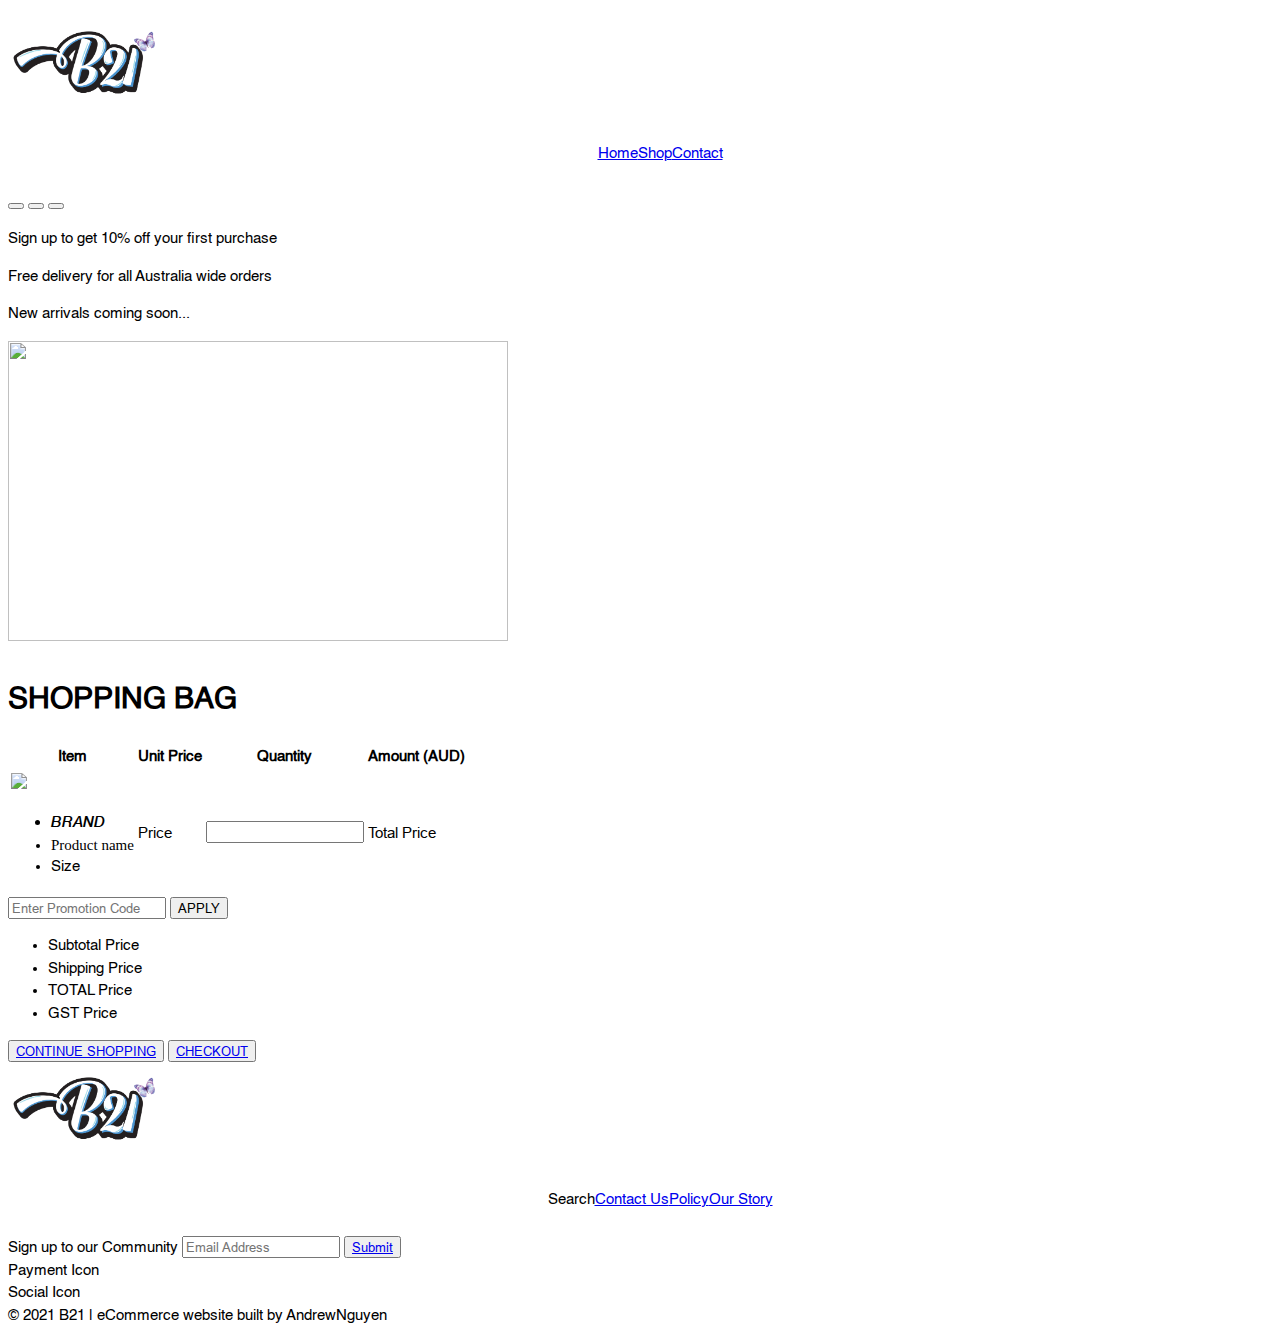
==== Cart.html @ 3d0e709d "Plan Finished" ====
<!DOCTYPE html>
<html lang="en">
    <head>
        <!-- meta tags -->
        <meta charset="utf-8" />

        <meta name="description" content="B21 is a Sydney-based brand. Shop the most luxurious releases of famous designer brands around the world. Exclusive price with many promotions." />
        <meta name="keywords" content="fashion,apparel,shoe,sneaker,accessories,luxury,designer brand, exclusive, promotion, sale, Sydney, brand, streetwear, footwear, tops, bottoms" />

        <meta http-equiv="X-UA-Compatible" content="IE=edge"/>
        <meta name="viewport" content="width=device-width, initial-scale=1"/>

        <!-- title -->
        <title>B21 - Online Retailer of Luxury Designer Brands </title>
    
        <!-- favicon -->
        <link rel="shortcut icon" href="img/favicon_io/favicon.ico"/>

        <!-- animation css -->
        <link rel="stylesheet" href="css/animation/animation.css"/>

        <!-- fontawesome/icon -->
        <link rel="stylesheet" href="css/font/font-awesome.css"/>

        <!-- style css-->
        <link rel="stylesheet" href="css/style.css"/>

        <!-- responsive css-->
        <link rel="stylesheet" href="css/responsive.css"/>
    </head>
   
    <body>
        <header>
            <div class="logo"></div>
            <div class="navigation">
                <ul>
                    <li><a href="Homepage.html">Home</a></li>
                    <li><a href="Shop.html">Shop</a></li>
                    <li><a href="Contact.html">Contact</a></li>
                </ul>
            </div>
            <div class="extra-func">
                <button type="button" class="cart-button">
                    <a href="Cart.html"></a>
                </button>

                <button type="button" class="account">
                </button>

                <button type="button" class="search">
                </button>
            </div>
            <div class="announce">
                <p>Sign up to get 10% off your first purchase</p>
                <p>Free delivery for all Australia wide orders</p>
                <p>New arrivals coming soon...</p>
            </div>
            <div class="banner"><img src="#" width="500" height="300"></img></div>
        </header>

        <section><h1>SHOPPING BAG</h1></section>

        <section id="cart">
            <table>
                <thead>
                    <tr>
                        <th>Item</th>
                        <th>Unit Price</th>
                        <th>Quantity</th>
                        <th>Amount (AUD)</th>
                    </tr>
                <thead>
                <tbody>
                    <tr>
                        <td>
                            <img src="#"></img>
                            <ul>
                                <li class="brand">BRAND</li>
                                <li class="product-name">Product name</li>
                                <li>Size</li>
                            </ul>
                        </td>
                        <td class="price">Price</td>
                        <td><input type="number"/></td>
                        <td class="price">Total Price</td>
                    </tr>
                </tbody>
            </table>
        </section>

        <section id="promo-code">
            <input type="text" placeholder="Enter Promotion Code"/>
            <button type]="button">APPLY</button>
        </section>

        <section id="summary">
            <div>
                <ul>
                    <li class="subtotal">
                        <span>Subtotal</span>
                        <span class="price-display">Price</span>
                    </li>
                    <li class="shipping">
                        <span>Shipping</span>
                        <span class="price-display">Price</span>
                    </li>
                    <li class="total">
                        <span>TOTAL</span>
                        <span class="price-display">Price</span>
                    </li>
                    <li class="gst">
                        <span>GST</span>
                        <span class="price-display">Price</span>
                    </li>
                </ul>
            </div>
            <div>
                <button type="button"><a href="Shop.html">CONTINUE SHOPPING</a></button>
                <button type="button"><a href="Payment-info.html">CHECKOUT</a></button>
            </div>
        </section>

        <footer>
            <div>
                <div class="logo"></div>
                <div class="navigation">
                    <ul>
                        <li>Search</li>
                        <li><a href="Contact.html">Contact Us</a></li>
                        <li><a href="#">Policy</a></li>
                        <li><a href="#">Our Story</a></li>
                </div>
                <div>
                    <form>
                        <label>Sign up to our Community</label>
                        <input type="text" placeholder="Email Address"/>
                        <button type="button"><a href="Register.html">Submit</a></button>
                    </form>
                </div>
            </div>
            <div>
                <div>Payment Icon</div>
                <div>Social Icon</div>
                <div>© 2021 B21 | eCommerce website built by AndrewNguyen</div>
            </div>    
        </footer>
        
        <!-- custom JS -->
        <script src="/js/custom.js"></script>
    </body>
</html>
---- css/style.css ----
/* General CSS */

:root {
    --primary: #1D1D1D;
    --secondary: #000;
    --white: #fff;
    --red: #df1b3c;
    --font-family-sans-serif: Helvetica, "Helvetica Neue", Arial, "Lucida Grande"
}

@font-face {
    font-family: Arial;
    src: url(/css/font/arial-cufonfonts/ARIAL.TTF);
}
@font-face {
    font-family: Helvetica;
    src: url(/css/font/Helvetica-Font/Helvetica.ttf)
}
@font-face {
    font-family: "Helvetica Neue";
    src: url(/css/font/Helvetica-Neue/Helvetica\ Neue\ W01\ 66\ Medium\ It.ttf)
}
@font-face {    
    font-family: "Lucida Grande";
    src: url(/css/font/LucidaGrande.ttf)
}

html {
    box-sizing: border-box;
    padding: 0;
    margin: 0;
    font-family: Helvetica, "Helvetica Neue", Arial, "Lucida Grande", sans-serif;
    line-height: 1.5;
    font-size: 15px;
}

a {
    transition: color 1s;
}

.brand {
    font-family: "Helvetica Neue";
}
.product-name {
    font-family: "Lucida Grand";
}
.price {    
    font-family: Arial;
}

/* Header */
header {
    padding: 10px 0;
  }
.logo {
    background-image: url(../img/logo.png);
    background-repeat: no-repeat;
    background-size: cover;
    background-position: left;
    width: 150px;
    height: 100px;
}
.navigation {
    padding: 10px 0;
    margin: 0 auto;
    text-align: center;
}
.navigation ul {
    display: inline-flex;
    list-style: none;
}

/* Footer */

/* Homepage */
---- css/responsive.css ----
/*==================================================
			     Media Queries         
==================================================*/

/* Large Devices (Desktops & Laptops) */

@media (min-width: 1200px) {
}

/* Medium Devices (Landscape Tablets & Medium Desktops) */

@media (min-width: 992px) and (max-width: 1199px) {
  .stats-inner div {
    width: 30%;
  }
}

/* Small Devices (Portrait Tablets & Small Desktops) */

@media (min-width: 768px) and (max-width: 991px) {
  .stats-inner div {
    width: 30%;
  }
  .blog-column-twoed {
    width: 31%;
  }
}

/* Extra Small Devices (Landscape Phones & Portrait Tablets) */

@media (max-width: 767px) {
  .stats-inner div {
    width: 50%;
  }
  .slide-container {
    width: 95%;
    max-width: 95%;
  }
  .sliders {
    padding: 0 1rem 0 1rem;
  }
  .hero-content div {
    margin: 0 40px;
  }
  .stats-inner h5 {
    font-size: 18px;
  }
  .title h3 {
    font-size: 25px;
  }
  .stats-inner div {
    width: 70%;
  }
  .fabs {
    bottom: 30px;
    position: fixed;
    margin: 0;
    right: 5px;
    z-index: 998;
  }
  .portfolio-div {
    position: relative;
    width: 100%;
    overflow: hidden;
    margin: 0.6%;
    cursor: pointer;
  }
  .portfolio-gal {
    display: block;
  }
  .blog-inner {
    display: block;
    width: 90%;
  }
  .blog-column-twoed {
    width: 100%;
    height: 100%;
    margin: 0;
  }
  .blog-column-twoed img {
    height: 200px;
  }
  .blog-column-oned {
    width: 100%;
    height: 200px;
    margin: 10px 0;
  }
  .blog-column-oned img {
    height: 200px;
  }
  #blog {
    margin: 50px 0;
    padding-bottom: 0;
  }
}

/* Extra Small Devices (Portrait Phones & Smaller devices) */

@media (max-width: 480px) {
}

/* Extra Small Devices (Portrait Phones & Smaller devices) */

@media (max-width: 320px) {
  .hero-content div {
    margin: 0 20px;
  }
  .hero-content h1 {
    font-size: 20px;
  }
  .chat {
    position: fixed;
    right: 65px;
    bottom: 20px;
    width: 200px;
  }
}
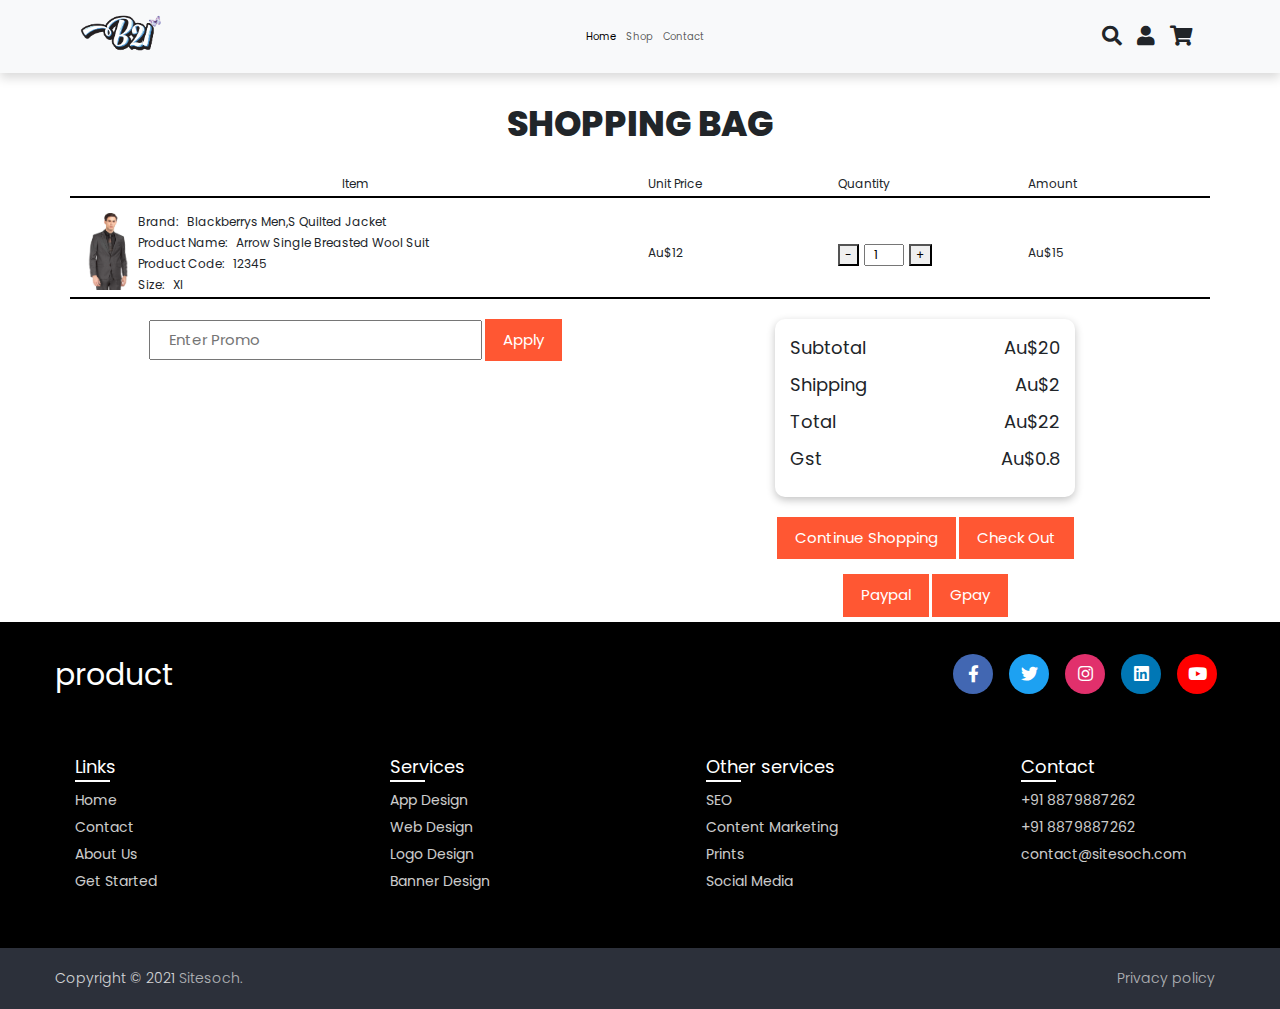
==== commit d0cd91d7: "Final" ====
--- a/Cart.html
+++ b/Cart.html
@@ -1,151 +1,207 @@
 <!DOCTYPE html>
 <html lang="en">
-    <head>
-        <!-- meta tags -->
-        <meta charset="utf-8" />
+  <head>
+    <!-- Required meta tags -->
+    <meta charset="utf-8" />
+    <meta name="viewport" content="width=device-width, initial-scale=1" />
 
-        <meta name="description" content="B21 is a Sydney-based brand. Shop the most luxurious releases of famous designer brands around the world. Exclusive price with many promotions." />
-        <meta name="keywords" content="fashion,apparel,shoe,sneaker,accessories,luxury,designer brand, exclusive, promotion, sale, Sydney, brand, streetwear, footwear, tops, bottoms" />
+    <!-- Bootstrap CSS -->
+    <link
+      href="https://cdn.jsdelivr.net/npm/bootstrap@5.0.2/dist/css/bootstrap.min.css"
+      rel="stylesheet"
+    />
+    <!-- css link -->
+    <link rel="stylesheet" href="./sass/main.css" />
+    <!-- font awsome link -->
+    <link
+      href="https://cdnjs.cloudflare.com/ajax/libs/font-awesome/5.13.0/css/all.min.css"
+      rel="stylesheet"
+    />
+    <script src="https://maxcdn.bootstrapcdn.com/bootstrap/4.5.2/js/bootstrap.min.js"></script>
+    <title>Cart</title>
+  </head>
+  <body>
+    <nav class="navbar navbar-expand-lg navbar-light bg-light shadow">
+      <div class="container">
+        <a class="navbar-brand" href="#">
+          <img src="./images/logo.png" alt="logo" />
+        </a>
+        <button
+          class="navbar-toggler"
+          type="button"
+          data-bs-toggle="collapse"
+          data-bs-target="#navbarNav"
+          aria-controls="navbarNav"
+          aria-expanded="false"
+          aria-label="Toggle navigation"
+        >
+          <span class="navbar-toggler-icon"></span>
+        </button>
+        <div class="collapse navbar-collapse" id="navbarNav">
+          <ul class="navbar-nav mx-auto">
+            <li class="nav-item">
+              <a class="nav-link active" aria-current="page" href="./page/html/product.html">Home</a>
+            </li>
+            <li class="nav-item">
+              <a class="nav-link" href="./page/html/shop.html">shop</a>
+            </li>
+            <li class="nav-item">
+              <a class="nav-link" href="./page/html/registration.html">contact</a>
+            </li>
+          </ul>
+        </div>
+        <div class="icon" >
+          <i class="fas fa-search"></i>
+          <i class="fas fa-user"></i>
+          <i class="fas fa-shopping-cart"></i>
+        </div>
+      </div>
+    </nav>
+    <section class="cart">
+      <div class="container">
+        <h2 class="text-center">shopping bag</h2>
+        <div class="row borders">
+          <div class="col-6 pay justify-content-center">
+            <p>Item</p>
+          </div>
+          <div class="col-2">unit price</div>
+          <div class="col-2">quantity</div>
+          <div class="col-2">amount</div>
+        </div>
+        <div class="row my-md-4 select" style="border-bottom: 2px solid black">
+          <div class="col-6 d-flex align-item-center">
+            <div class="img">
+              <img src="./images/main1.jpg" width="60px" alt="" />
+            </div>
+            <div class="content">
+              <p>Brand: <span>Blackberrys Men,S Quilted Jacket</span></p>
+              <p>Product Name: <span>Arrow Single Breasted Wool Suit</span></p>
+              <p>Product Code: <span>12345</span></p>
+              <p>Size: <span>xl</span></p>
+            </div>
+          </div>
+          <div class="col-2 pay">
+            <p>au$12</p>
+          </div>
+          <div class="col-2 d-flex increse">
+            <div>
+              <button class="minus" onclick="minus()">-</button>
+            </div>
+            <div>
+              <input class="width" type="number" min="1" />
+            </div>
+            <div>
+              <button class="plus" onclick="chang()">+</button>
+            </div>
+          </div>
+          <div class="col-2 pay">
+            <p class="lef">Au$15</p>
+          </div>
+        </div>
+      </div>
+    </section>
+    <section class="payment">
+      <div class="container">
+        <div class="row">
+          <div class="col-md-6 bottom text-center">
+            <input type="text" class="value" placeholder="Enter promo" />
+            <button onclick="promo()">apply</button>
+          </div>
+          <div class="col-md-6">
+            <div class="contents">
+              <p class="left">subtotal <span class="total">Au$20</span></p>
+              <p class="left">shipping <span>Au$2</span></p>
+              <p class="left">total <span>Au$22</span></p>
+              <p class="left">gst <span>Au$0.8</span></p>
+            </div>
+          </div>
+        </div>
+        <div class="row">
+          <div class="col-md-6"></div>
+          <div class="col-md-6 text-center middle">
+            <button>
+              <a style="text-decoration: none; color: white" href=""
+                >continue shopping</a
+              >
+            </button>
+            <button>check out</button>
+          </div>
+        </div>
+        <div class="row end">
+          <div class="col-md-6"></div>
+          <div class="col-md-6 text-center middl">
+            <button>Paypal</button>
+            <button>Gpay</button>
+          </div>
+        </div>
+      </div>
+    </section>
 
-        <meta http-equiv="X-UA-Compatible" content="IE=edge"/>
-        <meta name="viewport" content="width=device-width, initial-scale=1"/>
+    <footer>
+      <div class="content">
+        <div class="top">
+          <div class="logo-details">
+            <span class="logo_name">product</span>
+          </div>
+          <div class="media-icons">
+            <a href="#"><i class="fab fa-facebook-f"></i></a>
+            <a href="#"><i class="fab fa-twitter"></i></a>
+            <a href="#"><i class="fab fa-instagram"></i></a>
+            <a href="#"><i class="fab fa-linkedin"></i></a>
+            <a href="#"><i class="fab fa-youtube"></i></a>
+          </div>
+        </div>
+        <div class="link-boxes">
+          <ul class="box">
+            <li class="link_name">Links</li>
+            <li><a href="#">Home</a></li>
+            <li><a href="#">Contact</a></li>
+            <li><a href="#">About Us</a></li>
+            <li><a href="#">Get Started</a></li>
+          
+          </ul>
+          <ul class="box">
+            <li class="link_name">Services</li>
+            <li><a href="#">App Design</a></li>
+            <li><a href="#">Web Design</a></li>
+            <li><a href="#">Logo Design</a></li>
+            <li><a href="#">Banner Design</a></li>
+          
+          </ul>
+      <ul class="box">
+            <li class="link_name">Other services</li>
+            <li><a href="#">SEO</a></li>
+            <li><a href="#">Content Marketing</a></li>
+            <li><a href="#">Prints</a></li>
+            <li><a href="#">Social Media</a></li>
+          
+          </ul>
+          <ul class="box">
+            <li class="link_name">Contact</li>
+            <li><a href="#">+91 8879887262</a></li>
+            <li><a href="#">+91 8879887262</a></li>
+            <li><a href="#">contact@sitesoch.com</a></li>
+            
+          
+          </ul>
+          
+      
+      
+      
+        </div>
+      </div>
+          <div class="bottom-details">
+          <div class="bottom_text">
+            <span class="copyright_text">Copyright © 2021 <a href="#">Sitesoch.</a></span>
+            <span class="policy_terms">
+              <a href="#">Privacy policy</a>
+              
+            </span>
+          </div>
+        </div>
+    </footer>
 
-        <!-- title -->
-        <title>B21 - Online Retailer of Luxury Designer Brands </title>
-    
-        <!-- favicon -->
-        <link rel="shortcut icon" href="img/favicon_io/favicon.ico"/>
-
-        <!-- animation css -->
-        <link rel="stylesheet" href="css/animation/animation.css"/>
-
-        <!-- fontawesome/icon -->
-        <link rel="stylesheet" href="css/font/font-awesome.css"/>
-
-        <!-- style css-->
-        <link rel="stylesheet" href="css/style.css"/>
-
-        <!-- responsive css-->
-        <link rel="stylesheet" href="css/responsive.css"/>
-    </head>
-   
-    <body>
-        <header>
-            <div class="logo"></div>
-            <div class="navigation">
-                <ul>
-                    <li><a href="Homepage.html">Home</a></li>
-                    <li><a href="Shop.html">Shop</a></li>
-                    <li><a href="Contact.html">Contact</a></li>
-                </ul>
-            </div>
-            <div class="extra-func">
-                <button type="button" class="cart-button">
-                    <a href="Cart.html"></a>
-                </button>
-
-                <button type="button" class="account">
-                </button>
-
-                <button type="button" class="search">
-                </button>
-            </div>
-            <div class="announce">
-                <p>Sign up to get 10% off your first purchase</p>
-                <p>Free delivery for all Australia wide orders</p>
-                <p>New arrivals coming soon...</p>
-            </div>
-            <div class="banner"><img src="#" width="500" height="300"></img></div>
-        </header>
-
-        <section><h1>SHOPPING BAG</h1></section>
-
-        <section id="cart">
-            <table>
-                <thead>
-                    <tr>
-                        <th>Item</th>
-                        <th>Unit Price</th>
-                        <th>Quantity</th>
-                        <th>Amount (AUD)</th>
-                    </tr>
-                <thead>
-                <tbody>
-                    <tr>
-                        <td>
-                            <img src="#"></img>
-                            <ul>
-                                <li class="brand">BRAND</li>
-                                <li class="product-name">Product name</li>
-                                <li>Size</li>
-                            </ul>
-                        </td>
-                        <td class="price">Price</td>
-                        <td><input type="number"/></td>
-                        <td class="price">Total Price</td>
-                    </tr>
-                </tbody>
-            </table>
-        </section>
-
-        <section id="promo-code">
-            <input type="text" placeholder="Enter Promotion Code"/>
-            <button type]="button">APPLY</button>
-        </section>
-
-        <section id="summary">
-            <div>
-                <ul>
-                    <li class="subtotal">
-                        <span>Subtotal</span>
-                        <span class="price-display">Price</span>
-                    </li>
-                    <li class="shipping">
-                        <span>Shipping</span>
-                        <span class="price-display">Price</span>
-                    </li>
-                    <li class="total">
-                        <span>TOTAL</span>
-                        <span class="price-display">Price</span>
-                    </li>
-                    <li class="gst">
-                        <span>GST</span>
-                        <span class="price-display">Price</span>
-                    </li>
-                </ul>
-            </div>
-            <div>
-                <button type="button"><a href="Shop.html">CONTINUE SHOPPING</a></button>
-                <button type="button"><a href="Payment-info.html">CHECKOUT</a></button>
-            </div>
-        </section>
-
-        <footer>
-            <div>
-                <div class="logo"></div>
-                <div class="navigation">
-                    <ul>
-                        <li>Search</li>
-                        <li><a href="Contact.html">Contact Us</a></li>
-                        <li><a href="#">Policy</a></li>
-                        <li><a href="#">Our Story</a></li>
-                </div>
-                <div>
-                    <form>
-                        <label>Sign up to our Community</label>
-                        <input type="text" placeholder="Email Address"/>
-                        <button type="button"><a href="Register.html">Submit</a></button>
-                    </form>
-                </div>
-            </div>
-            <div>
-                <div>Payment Icon</div>
-                <div>Social Icon</div>
-                <div>© 2021 B21 | eCommerce website built by AndrewNguyen</div>
-            </div>    
-        </footer>
-        
-        <!-- custom JS -->
-        <script src="/js/custom.js"></script>
-    </body>
-</html>+    <script src="https://cdn.jsdelivr.net/npm/bootstrap@5.0.2/dist/js/bootstrap.bundle.min.js"></script>
+    <script src="./js/js.js"></script>
+  </body>
+</html>
--- a/sass/main.css
+++ b/sass/main.css
@@ -0,0 +1,1268 @@
+@import url("https://fonts.googleapis.com/css2?family=Poppins:wght@400;600;700;800;900&display=swap");
+* {
+  margin: 0;
+  padding: 0;
+  -webkit-box-sizing: inherit;
+          box-sizing: inherit;
+}
+
+body {
+  -webkit-box-sizing: border-box;
+          box-sizing: border-box;
+  overflow-x: hidden;
+  font-family: "Poppins", sans-serif;
+  line-height: 1.5;
+  border: none;
+}
+
+html {
+  font-size: 62.5%;
+}
+
+nav img {
+  width: 10rem;
+}
+
+nav #navbarNav {
+  -webkit-box-flex: 0;
+      -ms-flex-positive: 0;
+          flex-grow: 0;
+}
+
+nav ul a {
+  font-size: 2rem;
+  text-transform: capitalize;
+}
+
+nav .icon {
+  font-size: 2rem;
+}
+
+nav .icon i {
+  margin-right: 1rem;
+}
+
+.wide_section {
+  background-color: #b2b4b6;
+}
+
+.wide_section p {
+  margin-bottom: 0;
+}
+
+.wide_section .buttons p {
+  margin-right: 1.5rem;
+}
+
+.wide_section .buttons i {
+  font-size: 2rem;
+  color: white;
+  -webkit-filter: drop-shadow(0.35rem 0.35rem 0.4rem rgba(0, 0, 0, 0.5));
+          filter: drop-shadow(0.35rem 0.35rem 0.4rem rgba(0, 0, 0, 0.5));
+  cursor: pointer;
+  -webkit-transition: -webkit-transform 0.3s ease-in;
+  transition: -webkit-transform 0.3s ease-in;
+  transition: transform 0.3s ease-in;
+  transition: transform 0.3s ease-in, -webkit-transform 0.3s ease-in;
+}
+
+.wide_section .buttons i:hover {
+  -webkit-transform: scale(1.6);
+          transform: scale(1.6);
+}
+
+.wide_section .content p {
+  font-size: 1.2rem;
+  margin-right: 2.3rem;
+  cursor: pointer;
+}
+
+@media (max-width: 768px) {
+  .wide_section .content p {
+    font-size: 0.8rem;
+    margin-right: 0.9rem;
+    margin-left: 0.5rem;
+  }
+}
+
+.zoom_image {
+  padding: 4rem 2rem;
+}
+
+@media (max-width: 768px) {
+  .zoom_image .image_container {
+    display: -webkit-box;
+    display: -ms-flexbox;
+    display: flex;
+  }
+}
+
+.zoom_image .image_container .first_box {
+  width: 6rem;
+  height: 6rem;
+  border: 2px solid #b6aeae;
+  margin-bottom: 1rem;
+  display: -webkit-box;
+  display: -ms-flexbox;
+  display: flex;
+  -webkit-box-pack: center;
+      -ms-flex-pack: center;
+          justify-content: center;
+}
+
+@media (max-width: 768px) {
+  .zoom_image .image_container .first_box {
+    margin-right: 1.2rem;
+  }
+}
+
+.zoom_image .image_container img {
+  -o-object-fit: cover;
+     object-fit: cover;
+  width: 70%;
+  height: 100%;
+  cursor: pointer;
+}
+
+.zoom_image .second img {
+  width: 59%;
+}
+
+@media (max-width: 768px) {
+  .zoom_image .second img {
+    margin: 1.5rem 0;
+  }
+}
+
+.zoom_image .contennt {
+  font-size: 1.3rem;
+  text-transform: capitalize;
+}
+
+@media (max-width: 768px) {
+  .zoom_image .contennt {
+    text-align: center;
+  }
+}
+
+.zoom_image .contennt .title {
+  font-size: 1.5rem;
+  color: #37b0e4;
+  font-weight: 600;
+}
+
+.zoom_image .contennt .product {
+  font-size: 2.4rem;
+  font-weight: 600;
+}
+
+.zoom_image .contennt .price {
+  font-size: 1.5rem;
+}
+
+.zoom_image .contennt .price span {
+  font-size: 2rem;
+  color: red;
+}
+
+@media (max-width: 768px) {
+  .zoom_image .contennt .stars {
+    -webkit-box-pack: center;
+        -ms-flex-pack: center;
+            justify-content: center;
+  }
+}
+
+.zoom_image .contennt .stars .star {
+  color: #ffd814;
+}
+
+.zoom_image .contennt .stars .review {
+  margin-left: 1rem;
+}
+
+.zoom_image .contennt .select.d-flex {
+  width: 66%;
+  margin: 1rem 0;
+}
+
+@media (max-width: 768px) {
+  .zoom_image .contennt .select.d-flex {
+    width: 100%;
+    margin: 0 auto;
+    padding: 0 1rem;
+    display: -ms-grid !important;
+    display: grid !important;
+    place-items: center;
+  }
+}
+
+.zoom_image .contennt .select.d-flex input,
+.zoom_image .contennt .select.d-flex select {
+  border: none;
+  background-color: #b2b4b6;
+  padding: 1rem 0;
+  text-align: center;
+}
+
+.zoom_image .contennt .select.d-flex form {
+  width: 60%;
+  margin-right: 1rem;
+}
+
+@media (max-width: 768px) {
+  .zoom_image .contennt .select.d-flex form {
+    width: auto;
+    margin-right: 0;
+  }
+}
+
+@media (max-width: 768px) {
+  .zoom_image .contennt .select.d-flex form label {
+    margin: 0.5rem 0;
+    font-size: 1.5rem;
+    font-weight: 600;
+  }
+}
+
+.zoom_image .contennt .select.d-flex .width {
+  width: 30%;
+}
+
+@media (max-width: 768px) {
+  .zoom_image .contennt .select.d-flex .width {
+    width: 50%;
+    margin: 0.5rem 0;
+  }
+}
+
+.zoom_image .contennt button {
+  border: none;
+  padding: 0.8rem 1.8rem;
+  background-color: #ffd814;
+  border-radius: 6rem;
+  font-size: 1.5rem;
+  text-transform: capitalize;
+  display: block;
+  margin: 1rem 0;
+  -webkit-transition: -webkit-transform 0.3s ease-in;
+  transition: -webkit-transform 0.3s ease-in;
+  transition: transform 0.3s ease-in;
+  transition: transform 0.3s ease-in, -webkit-transform 0.3s ease-in;
+  -webkit-box-shadow: rgba(0, 0, 0, 0.24) 0px 3px 8px;
+          box-shadow: rgba(0, 0, 0, 0.24) 0px 3px 8px;
+}
+
+@media (max-width: 768px) {
+  .zoom_image .contennt button {
+    margin: 1.8rem auto;
+  }
+}
+
+.zoom_image .contennt button:hover {
+  -webkit-transform: scale(1.09);
+          transform: scale(1.09);
+}
+
+.zoom_image .contennt .btn2 {
+  background-color: #ffa41c;
+}
+
+.zoom_image .contennt .payment {
+  width: 39%;
+  cursor: pointer;
+  margin-bottom: 0.5rem;
+  font-size: 1.5rem;
+  margin-bottom: 1rem;
+  border-bottom: 1px solid #5f5e5e;
+}
+
+@media (max-width: 768px) {
+  .zoom_image .contennt .payment {
+    margin: 1rem auto;
+  }
+}
+
+.zoom_image .contennt .collapse1 {
+  text-decoration: none;
+  color: black;
+  font-size: 2rem;
+  margin-bottom: 1rem;
+  font-weight: 600;
+  border-bottom: 1px solid #5f5e5e;
+}
+
+.zoom_image .contennt .card.card-body {
+  border: none;
+}
+
+@media (max-width: 767px) {
+  .you_like {
+    padding: 1rem;
+  }
+}
+
+@media (max-width: 767px) {
+  .you_like .da {
+    overflow: scroll;
+  }
+}
+
+.you_like h2 {
+  font-weight: 800;
+  font-size: 4.5rem;
+  text-transform: uppercase;
+  margin-top: 6rem;
+  margin-bottom: 4rem;
+}
+
+@media (max-width: 767px) {
+  .you_like h2 {
+    font-size: 3rem;
+    margin-top: 1rem;
+  }
+}
+
+.you_like .box {
+  margin-right: 1.5rem;
+}
+
+.you_like .box .fa {
+  font-size: 1.5rem;
+  margin: 1rem;
+}
+
+.you_like .box .fb {
+  color: red;
+  font-size: 1.5rem;
+}
+
+footer {
+  background: #000;
+  width: 100%;
+}
+
+footer .content {
+  max-width: 1250px;
+  margin: auto;
+  padding: 30px 40px 40px 40px;
+}
+
+footer .content .top {
+  display: -webkit-box;
+  display: -ms-flexbox;
+  display: flex;
+  -webkit-box-align: center;
+      -ms-flex-align: center;
+          align-items: center;
+  -webkit-box-pack: justify;
+      -ms-flex-pack: justify;
+          justify-content: space-between;
+  margin-bottom: 50px;
+}
+
+.logo-details {
+  color: #fff;
+  font-size: 30px;
+}
+
+.content .top .media-icons {
+  display: -webkit-box;
+  display: -ms-flexbox;
+  display: flex;
+}
+
+.content .top .media-icons a {
+  height: 40px;
+  width: 40px;
+  margin: 0 8px;
+  border-radius: 50%;
+  text-align: center;
+  line-height: 40px;
+  color: #fff;
+  font-size: 17px;
+  text-decoration: none;
+  -webkit-transition: all 0.4s ease;
+  transition: all 0.4s ease;
+}
+
+.top .media-icons a:nth-child(1) {
+  background: #4267b2;
+}
+
+.top .media-icons a:nth-child(1):hover {
+  color: #4267b2;
+  background: #fff;
+}
+
+.top .media-icons a:nth-child(2) {
+  background: #1da1f2;
+}
+
+.top .media-icons a:nth-child(2):hover {
+  color: #1da1f2;
+  background: #fff;
+}
+
+.top .media-icons a:nth-child(3) {
+  background: #e1306c;
+}
+
+.top .media-icons a:nth-child(3):hover {
+  color: #e1306c;
+  background: #fff;
+}
+
+.top .media-icons a:nth-child(4) {
+  background: #0077b5;
+}
+
+.top .media-icons a:nth-child(4):hover {
+  color: #0077b5;
+  background: #fff;
+}
+
+.top .media-icons a:nth-child(5) {
+  background: #ff0000;
+}
+
+.top .media-icons a:nth-child(5):hover {
+  color: #ff0000;
+  background: #fff;
+}
+
+footer .content .link-boxes {
+  width: 100%;
+  display: -webkit-box;
+  display: -ms-flexbox;
+  display: flex;
+  -webkit-box-pack: justify;
+      -ms-flex-pack: justify;
+          justify-content: space-between;
+}
+
+footer .content .link-boxes .box {
+  width: calc(100% / 5 - 10px);
+}
+
+.content .link-boxes .box .link_name {
+  color: #fff;
+  font-size: 18px;
+  font-weight: 400;
+  margin-bottom: 10px;
+  position: relative;
+}
+
+.link-boxes .box .link_name::before {
+  content: "";
+  position: absolute;
+  left: 0;
+  bottom: -2px;
+  height: 2px;
+  width: 35px;
+  background: #fff;
+}
+
+.content .link-boxes .box li {
+  margin: 6px 0;
+  list-style: none;
+}
+
+.content .link-boxes .box li a {
+  color: #fff;
+  font-size: 14px;
+  font-weight: 400;
+  text-decoration: none;
+  opacity: 0.8;
+  -webkit-transition: all 0.4s ease;
+  transition: all 0.4s ease;
+}
+
+.content .link-boxes .box li a:hover {
+  opacity: 1;
+  text-decoration: underline;
+}
+
+.content .link-boxes .input-box {
+  margin-right: 55px;
+}
+
+.link-boxes .input-box input {
+  height: 40px;
+  width: calc(100% + 55px);
+  outline: none;
+  border: 2px solid #afafb6;
+  background: #140b5c;
+  border-radius: 4px;
+  padding: 0 15px;
+  font-size: 15px;
+  color: #fff;
+  margin-top: 5px;
+}
+
+.link-boxes .input-box input::-webkit-input-placeholder {
+  color: #afafb6;
+  font-size: 16px;
+}
+
+.link-boxes .input-box input:-ms-input-placeholder {
+  color: #afafb6;
+  font-size: 16px;
+}
+
+.link-boxes .input-box input::-ms-input-placeholder {
+  color: #afafb6;
+  font-size: 16px;
+}
+
+.link-boxes .input-box input::placeholder {
+  color: #afafb6;
+  font-size: 16px;
+}
+
+.link-boxes .input-box input[type="button"] {
+  background: #fff;
+  color: #140b5c;
+  border: none;
+  font-size: 18px;
+  font-weight: 500;
+  margin: 4px 0;
+  opacity: 0.8;
+  cursor: pointer;
+  -webkit-transition: all 0.4s ease;
+  transition: all 0.4s ease;
+}
+
+.input-box input[type="button"]:hover {
+  opacity: 1;
+}
+
+footer .bottom-details {
+  width: 100%;
+  background: #2c303a;
+}
+
+footer .bottom-details .bottom_text {
+  max-width: 1250px;
+  margin: auto;
+  padding: 20px 40px;
+  display: -webkit-box;
+  display: -ms-flexbox;
+  display: flex;
+  -webkit-box-pack: justify;
+      -ms-flex-pack: justify;
+          justify-content: space-between;
+}
+
+.bottom-details .bottom_text span,
+.bottom-details .bottom_text a {
+  font-size: 14px;
+  font-weight: 300;
+  color: #fff;
+  opacity: 0.8;
+  text-decoration: none;
+}
+
+.bottom-details .bottom_text a:hover {
+  opacity: 1;
+  text-decoration: underline;
+}
+
+.bottom-details .bottom_text a {
+  margin-right: 10px;
+}
+
+@media (max-width: 900px) {
+  footer .content .link-boxes {
+    -ms-flex-wrap: wrap;
+        flex-wrap: wrap;
+  }
+  footer .content .link-boxes .input-box {
+    width: 40%;
+    margin-top: 10px;
+  }
+}
+
+@media (max-width: 700px) {
+  footer {
+    position: relative;
+  }
+  .content .top .logo-details {
+    font-size: 26px;
+  }
+  .content .top .media-icons a {
+    height: 35px;
+    width: 35px;
+    font-size: 14px;
+    line-height: 35px;
+  }
+  footer .content .link-boxes .box {
+    width: calc(100% / 3 - 10px);
+  }
+  footer .content .link-boxes .input-box {
+    width: 60%;
+  }
+  .bottom-details .bottom_text span,
+  .bottom-details .bottom_text a {
+    font-size: 12px;
+  }
+}
+
+@media (max-width: 520px) {
+  footer::before {
+    top: 145px;
+  }
+  footer .content .top {
+    -webkit-box-orient: vertical;
+    -webkit-box-direction: normal;
+        -ms-flex-direction: column;
+            flex-direction: column;
+  }
+  .content .top .media-icons {
+    margin-top: 16px;
+  }
+  footer .content .link-boxes .box {
+    width: calc(100% / 2 - 10px);
+  }
+  footer .content .link-boxes .input-box {
+    width: 100%;
+  }
+}
+
+.my_account .fa {
+  background-color: #ffd41d;
+  height: 102vh;
+  font-weight: 600;
+  display: -webkit-box;
+  display: -ms-flexbox;
+  display: flex;
+  -webkit-box-align: center;
+      -ms-flex-align: center;
+          align-items: center;
+  -webkit-box-orient: vertical;
+  -webkit-box-direction: normal;
+      -ms-flex-direction: column;
+          flex-direction: column;
+  padding-top: 4rem;
+  text-transform: capitalize;
+}
+
+@media (max-width: 768px) {
+  .my_account .fa {
+    height: auto;
+  }
+}
+
+.my_account .fa h2 {
+  font-size: 3.5rem;
+  font-weight: 600;
+  cursor: pointer;
+  margin-bottom: 2rem;
+}
+
+@media (max-width: 1027px) {
+  .my_account .fa h2 {
+    font-size: 2.5rem;
+  }
+}
+
+.my_account .fa h2 i {
+  color: white;
+  -webkit-filter: drop-shadow(0.35rem 0.35rem 0.4rem rgba(0, 0, 0, 0.5));
+          filter: drop-shadow(0.35rem 0.35rem 0.4rem rgba(0, 0, 0, 0.5));
+}
+
+.my_account .fa p {
+  font-size: 2rem;
+  cursor: pointer;
+  margin-bottom: 3rem;
+}
+
+.my_account .col-md-10.fas {
+  padding: 4rem;
+  text-transform: capitalize;
+}
+
+.my_account .col-md-10.fas h2 {
+  font-size: 3.5rem;
+  font-weight: 600;
+  cursor: pointer;
+  margin-bottom: 2rem;
+}
+
+@media (max-width: 340px) {
+  .my_account .col-md-10.fas h2 {
+    font-size: 2.5rem;
+  }
+}
+
+.my_account .col-md-10.fas h2 i {
+  color: white;
+  -webkit-filter: drop-shadow(0.35rem 0.35rem 0.4rem rgba(0, 0, 0, 0.5));
+          filter: drop-shadow(0.35rem 0.35rem 0.4rem rgba(0, 0, 0, 0.5));
+}
+
+.my_account .col-md-10.fas p {
+  font-size: 2rem;
+  font-weight: 600;
+  margin-bottom: 2rem;
+}
+
+.my_account .col-md-10.fas .content-wrapper {
+  width: 100%;
+  max-width: 600px;
+  background-color: #efeeee;
+  border: none;
+  padding: 3rem;
+  border-radius: 2rem;
+  -webkit-box-shadow: rgba(0, 0, 0, 0.24) 0px 3px 8px;
+          box-shadow: rgba(0, 0, 0, 0.24) 0px 3px 8px;
+}
+
+@media (max-width: 768px) {
+  .my_account .col-md-10.fas .content-wrapper {
+    width: 94%;
+    margin-left: 1.3rem;
+  }
+}
+
+.my_account .col-md-10.fas .content-wrapper label {
+  font-size: 2rem;
+}
+
+@media (max-width: 768px) {
+  .my_account .col-md-10.fas .content-wrapper label {
+    font-size: 1.3rem;
+  }
+}
+
+@media (max-width: 340px) {
+  .my_account .col-md-10.fas .content-wrapper label {
+    font-size: 1rem;
+  }
+}
+
+.my_account .col-md-10.fas .content-wrapper .content {
+  display: -webkit-box;
+  display: -ms-flexbox;
+  display: flex;
+  -webkit-box-align: center;
+      -ms-flex-align: center;
+          align-items: center;
+  margin-bottom: 0.5rem;
+}
+
+.my_account .col-md-10.fas .content-wrapper .first {
+  display: -webkit-box;
+  display: -ms-flexbox;
+  display: flex;
+  -webkit-box-orient: vertical;
+  -webkit-box-direction: normal;
+      -ms-flex-direction: column;
+          flex-direction: column;
+  margin-right: 1.3rem;
+}
+
+.my_account .col-md-10.fas .content-wrapper .second {
+  display: -webkit-box;
+  display: -ms-flexbox;
+  display: flex;
+  -webkit-box-orient: vertical;
+  -webkit-box-direction: normal;
+      -ms-flex-direction: column;
+          flex-direction: column;
+}
+
+.my_account .col-md-10.fas .content-wrapper input {
+  border: none;
+  background-color: white;
+  padding: 1.3rem;
+  width: 250px;
+  border-radius: 2rem;
+  margin: 1rem 0;
+}
+
+@media (max-width: 768px) {
+  .my_account .col-md-10.fas .content-wrapper input {
+    width: 150px;
+    padding: 0.5rem;
+  }
+}
+
+@media (max-width: 340px) {
+  .my_account .col-md-10.fas .content-wrapper input {
+    width: 100px;
+  }
+}
+
+.my_account .col-md-10.fas .content-wrapper input:focus {
+  outline: none;
+}
+
+.my_account .col-md-10.fas .content-wrapper i {
+  font-size: 1.3rem;
+  border: 1px solid black;
+  padding: 0.5rem;
+  margin-right: 1rem;
+  cursor: pointer;
+}
+
+.my_account .col-md-10.fas .content-wrapper .sa {
+  margin-left: 6rem;
+}
+
+@media (max-width: 340px) {
+  .my_account .col-md-10.fas .content-wrapper .sa {
+    margin-left: 0;
+  }
+}
+
+.my_account .col-md-10.fas button {
+  border: none;
+  font-size: 1.8rem;
+  margin-top: 2rem;
+  padding: 1.2rem 2rem;
+  background-color: #efeeee;
+  border-radius: 1rem;
+  cursor: pointer;
+  -webkit-transition: -webkit-transform 0.1s ease-in;
+  transition: -webkit-transform 0.1s ease-in;
+  transition: transform 0.1s ease-in;
+  transition: transform 0.1s ease-in, -webkit-transform 0.1s ease-in;
+  -webkit-box-shadow: rgba(0, 0, 0, 0.24) 0px 3px 8px;
+          box-shadow: rgba(0, 0, 0, 0.24) 0px 3px 8px;
+}
+
+@media (max-width: 768px) {
+  .my_account .col-md-10.fas button {
+    margin-left: 40%;
+  }
+}
+
+.my_account .col-md-10.fas button:hover {
+  -webkit-transform: translateY(-1px);
+          transform: translateY(-1px);
+}
+
+.my_account .col-md-10.fas button:active {
+  -webkit-transform: translateY(1px);
+          transform: translateY(1px);
+}
+
+::-webkit-input-placeholder {
+  font-size: 1.3rem;
+  text-transform: capitalize;
+}
+
+:-ms-input-placeholder {
+  font-size: 1.3rem;
+  text-transform: capitalize;
+}
+
+::-ms-input-placeholder {
+  font-size: 1.3rem;
+  text-transform: capitalize;
+}
+
+::placeholder {
+  font-size: 1.3rem;
+  text-transform: capitalize;
+}
+
+.cart {
+  text-transform: capitalize;
+  font-size: 1.2rem;
+}
+
+@media (max-width: 768px) {
+  .cart .select {
+    padding: 1rem 0;
+  }
+}
+
+.cart h2 {
+  font-size: 3.5rem;
+  text-transform: uppercase;
+  font-weight: 800;
+  margin: 3rem 0;
+}
+
+.cart .borders {
+  border-bottom: 2px solid black;
+}
+
+.cart p {
+  margin-bottom: 0.3rem;
+}
+
+@media (max-width: 768px) {
+  .cart p {
+    font-size: 1rem;
+  }
+}
+
+.cart p span {
+  margin-left: 0.5rem;
+}
+
+.cart .pay {
+  display: -webkit-box;
+  display: -ms-flexbox;
+  display: flex;
+  -webkit-box-align: center;
+      -ms-flex-align: center;
+          align-items: center;
+}
+
+.cart .increse {
+  -webkit-box-align: center;
+      -ms-flex-align: center;
+          align-items: center;
+}
+
+.cart .increse .width {
+  width: 4rem;
+  margin: 0 0.5rem;
+  text-align: center;
+}
+
+@media (max-width: 768px) {
+  .cart .increse .width {
+    width: 2rem;
+    border: 2px solid black;
+  }
+}
+
+.cart .increse button {
+  padding: 0 0.5rem;
+}
+
+@media (max-width: 768px) {
+  .cart .increse button {
+    padding: 0 0.2rem;
+  }
+}
+
+@media (max-width: 768px) {
+  .cart .lef {
+    margin-left: 1.2rem;
+  }
+}
+
+.payment {
+  margin-top: 2rem;
+}
+
+@media (max-width: 768px) {
+  .payment .bottom {
+    margin: 1rem 0 2rem 0;
+  }
+}
+
+.payment input {
+  padding: 0.7rem 1.8rem;
+  font-size: 1.5rem;
+}
+
+@media (max-width: 768px) {
+  .payment input {
+    padding: 0.7rem 1.7rem;
+    border: 2px solid black;
+  }
+}
+
+.payment button {
+  background-color: #ff5733;
+  border: none;
+  padding: 1rem 1.8rem;
+  font-size: 1.5rem;
+  color: white;
+  text-transform: capitalize;
+}
+
+.payment ::-webkit-input-placeholder {
+  font-size: 1.5rem;
+}
+
+.payment :-ms-input-placeholder {
+  font-size: 1.5rem;
+}
+
+.payment ::-ms-input-placeholder {
+  font-size: 1.5rem;
+}
+
+.payment ::placeholder {
+  font-size: 1.5rem;
+}
+
+.payment .contents {
+  width: 100%;
+  max-width: 300px;
+  margin: 0 auto;
+  padding: 1.5rem;
+  text-transform: capitalize;
+  font-size: 1.8rem;
+  border-radius: 1rem;
+  -webkit-box-shadow: rgba(0, 0, 0, 0.24) 0px 3px 8px;
+          box-shadow: rgba(0, 0, 0, 0.24) 0px 3px 8px;
+}
+
+.payment .contents .left {
+  display: -webkit-box;
+  display: -ms-flexbox;
+  display: flex;
+  -webkit-box-pack: justify;
+      -ms-flex-pack: justify;
+          justify-content: space-between;
+}
+
+.payment .middle {
+  margin: 2rem 0 1rem 0;
+}
+
+.payment .middl {
+  margin: 0.5rem 0;
+}
+
+.foos {
+  margin-top: 2rem;
+}
+
+nav.nav .container {
+  padding: 1rem;
+}
+
+nav.nav .right {
+  font-size: 2rem;
+}
+
+nav.nav .right p {
+  margin-left: 0.3rem;
+  text-transform: capitalize;
+}
+
+.main_section {
+  padding: 2rem;
+}
+
+.main_section h2 {
+  font-size: 1.3rem;
+  text-align: left;
+  font-weight: 800;
+}
+
+.main_section .c1 {
+  background-color: white;
+  border-radius: 1rem;
+  padding: 1rem;
+  text-transform: capitalize;
+}
+
+.main_section .first,
+.main_section .second {
+  display: -webkit-box;
+  display: -ms-flexbox;
+  display: flex;
+  -webkit-box-orient: vertical;
+  -webkit-box-direction: normal;
+      -ms-flex-direction: column;
+          flex-direction: column;
+}
+
+.main_section button {
+  border: none;
+  padding: 1rem 1.3rem;
+  border-radius: 1rem;
+  margin-right: 0.3rem;
+  text-transform: capitalize;
+  background-color: #00bb83;
+  color: white;
+  -webkit-transition: -webkit-transform 0.3s ease-in;
+  transition: -webkit-transform 0.3s ease-in;
+  transition: transform 0.3s ease-in;
+  transition: transform 0.3s ease-in, -webkit-transform 0.3s ease-in;
+  -webkit-box-shadow: rgba(0, 0, 0, 0.15) 1.95px 1.95px 2.6px;
+          box-shadow: rgba(0, 0, 0, 0.15) 1.95px 1.95px 2.6px;
+}
+
+.main_section button:hover {
+  -webkit-transform: scale(1.08);
+          transform: scale(1.08);
+}
+
+.main_section a {
+  text-decoration: none;
+  color: white;
+}
+
+.main_section label {
+  font-size: 1.4rem;
+  margin: 0.4rem;
+}
+
+.main_section input {
+  padding: 0.5rem;
+}
+
+.main_section .right p {
+  text-transform: capitalize;
+  font-size: 2rem;
+  font-weight: 600;
+}
+
+.main_section .fpart {
+  padding: 2.4rem;
+}
+
+.main_section .fpart span {
+  color: red;
+}
+
+.main_section .first_section.s1 {
+  text-transform: capitalize;
+  margin-bottom: 1.4rem;
+}
+
+.main_section .second_section {
+  background-color: white;
+  padding: 1.4rem;
+}
+
+.main_section .thirde_section {
+  margin: 1rem;
+}
+
+.main_section .thirde_section .input_container {
+  display: -webkit-box;
+  display: -ms-flexbox;
+  display: flex;
+}
+
+.main_section .thirde_section .input_container input {
+  width: 94%;
+  margin: 0.4rem;
+}
+
+.main_section .thirde_section label {
+  font-weight: 400;
+}
+
+.main_section .fourth_section h2 {
+  margin-bottom: 1rem;
+}
+
+.main_section .fourth_section span {
+  color: black;
+}
+
+.main_section .fourth_section .content {
+  margin-top: 0.5rem;
+}
+
+.main_section .fourth_section .content input {
+  margin-right: 0.5rem;
+}
+
+.main_section .fourth_section .content .first,
+.main_section .fourth_section .content .second {
+  display: -webkit-box;
+  display: -ms-flexbox;
+  display: flex;
+  -webkit-box-orient: horizontal;
+  -webkit-box-direction: normal;
+      -ms-flex-direction: row;
+          flex-direction: row;
+}
+
+.main_section .fifth_section {
+  margin-top: 2rem;
+}
+
+.main_section .fifth_section button {
+  margin-right: 0.4rem;
+}
+
+.main_section .ftwo {
+  padding: 2.4rem;
+}
+
+.main_section .ftwo .containers {
+  margin-bottom: 0.5rem;
+}
+
+.main_section .ftwo .containers .img {
+  position: relative;
+}
+
+.main_section .ftwo .containers .img img {
+  width: 50px;
+}
+
+.main_section .ftwo .containers .img::before {
+  content: "1";
+  position: absolute;
+  background-color: red;
+  height: 1.3rem;
+  width: 1.3rem;
+  border-radius: 1.3rem;
+  display: -ms-grid;
+  display: grid;
+  place-items: center;
+  color: white;
+  left: 68%;
+}
+
+.main_section .ftwo .containers .conteant {
+  margin-left: 0.4rem;
+}
+
+.main_section .second_setion {
+  padding: 1rem;
+  margin-top: 1rem;
+}
+
+.main_section .second_setion .first {
+  margin-top: 0.5rem;
+  -webkit-box-orient: horizontal;
+  -webkit-box-direction: normal;
+      -ms-flex-direction: row;
+          flex-direction: row;
+  -webkit-box-pack: center;
+      -ms-flex-pack: center;
+          justify-content: center;
+}
+
+.main_section .second_setion input {
+  width: 69%;
+}
+
+.main_section .second_setion .fas {
+  margin-left: 0.5rem;
+}
+
+.main_section .second_setion .second button {
+  margin-top: 1rem;
+}
+
+.main_section .thirde_section {
+  margin-top: 1rem;
+  border-top: 1px solid black;
+  padding: 1rem;
+}
+
+.main_section .thirde_section .content {
+  border-bottom: 1px solid black;
+}
+
+.main_section .thirde_section .content p {
+  display: -webkit-box;
+  display: -ms-flexbox;
+  display: flex;
+  -webkit-box-pack: justify;
+      -ms-flex-pack: justify;
+          justify-content: space-between;
+  font-size: 1.6rem;
+  text-transform: capitalize;
+}
+/*# sourceMappingURL=main.css.map */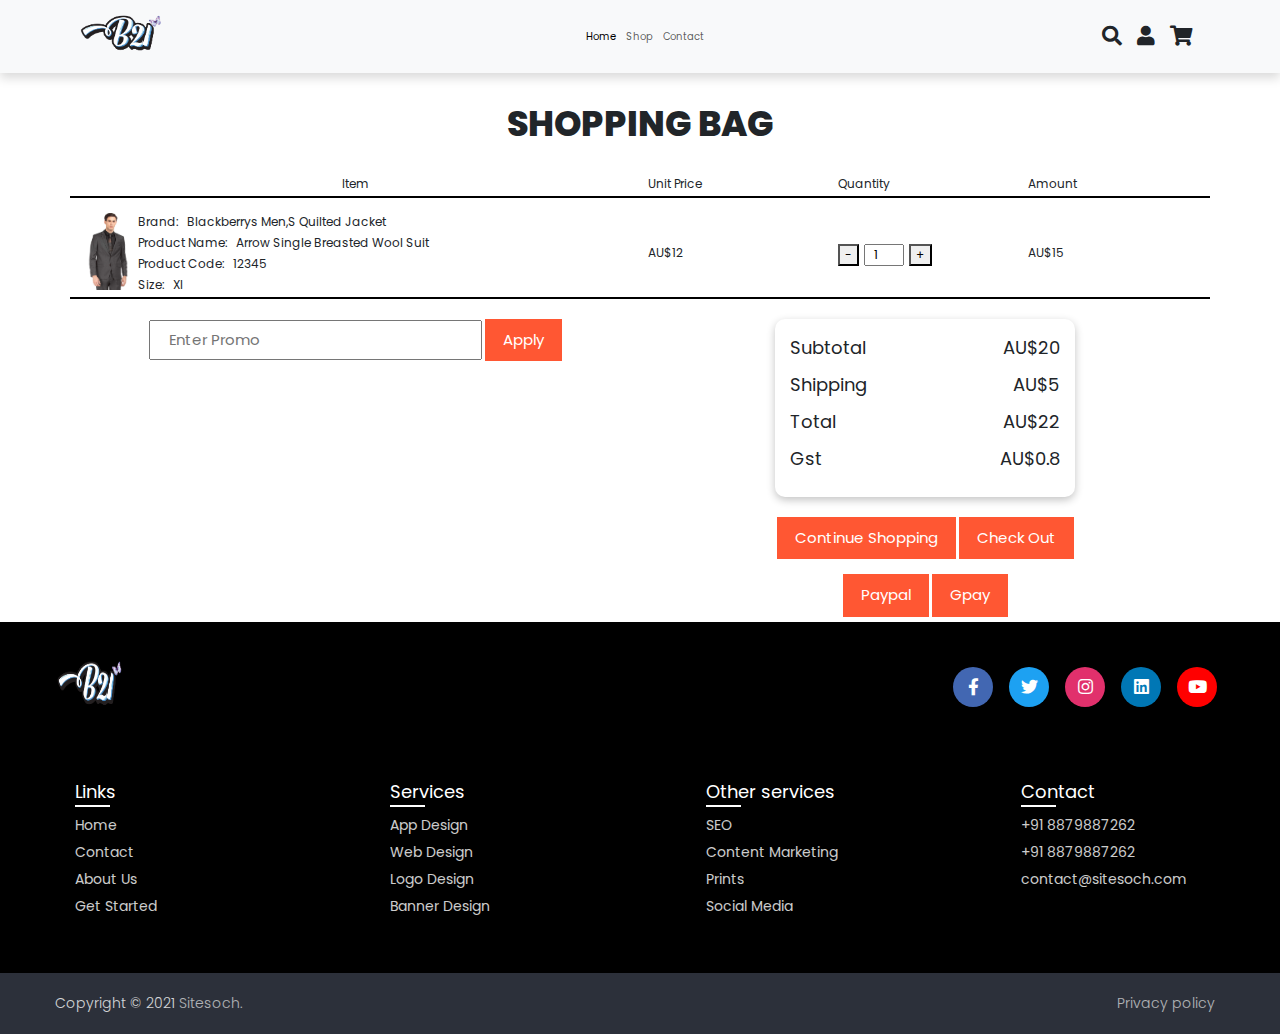
==== commit 2bd16838: "f1" ====
--- a/Cart.html
+++ b/Cart.html
@@ -40,7 +40,7 @@
         <div class="collapse navbar-collapse" id="navbarNav">
           <ul class="navbar-nav mx-auto">
             <li class="nav-item">
-              <a class="nav-link active" aria-current="page" href="./page/html/product.html">Home</a>
+              <a class="nav-link active" aria-current="page" href="./page/html/index.html">Home</a>
             </li>
             <li class="nav-item">
               <a class="nav-link" href="./page/html/shop.html">shop</a>
@@ -81,7 +81,7 @@
             </div>
           </div>
           <div class="col-2 pay">
-            <p>au$12</p>
+            <p>AU$12</p>
           </div>
           <div class="col-2 d-flex increse">
             <div>
@@ -95,7 +95,7 @@
             </div>
           </div>
           <div class="col-2 pay">
-            <p class="lef">Au$15</p>
+            <p class="lef">AU$15</p>
           </div>
         </div>
       </div>
@@ -109,10 +109,10 @@
           </div>
           <div class="col-md-6">
             <div class="contents">
-              <p class="left">subtotal <span class="total">Au$20</span></p>
-              <p class="left">shipping <span>Au$2</span></p>
-              <p class="left">total <span>Au$22</span></p>
-              <p class="left">gst <span>Au$0.8</span></p>
+              <p class="left">subtotal <span class="total">AU$20</span></p>
+              <p class="left">shipping <span>AU$5</span></p>
+              <p class="left">total <span>AU$22</span></p>
+              <p class="left">gst <span>AU$0.8</span></p>
             </div>
           </div>
         </div>
@@ -120,11 +120,11 @@
           <div class="col-md-6"></div>
           <div class="col-md-6 text-center middle">
             <button>
-              <a style="text-decoration: none; color: white" href=""
+              <a style="text-decoration: none; color: white" href="/page/html/shop.html"
                 >continue shopping</a
               >
             </button>
-            <button>check out</button>
+            <button><a style="text-decoration: none; color:white" href="payment.html">check out</a></button>
           </div>
         </div>
         <div class="row end">
@@ -141,7 +141,7 @@
       <div class="content">
         <div class="top">
           <div class="logo-details">
-            <span class="logo_name">product</span>
+            <span class="logo_name"><img src="../images/logo.png" alt="logo" width="80px" height="70px" /></span>
           </div>
           <div class="media-icons">
             <a href="#"><i class="fab fa-facebook-f"></i></a>
